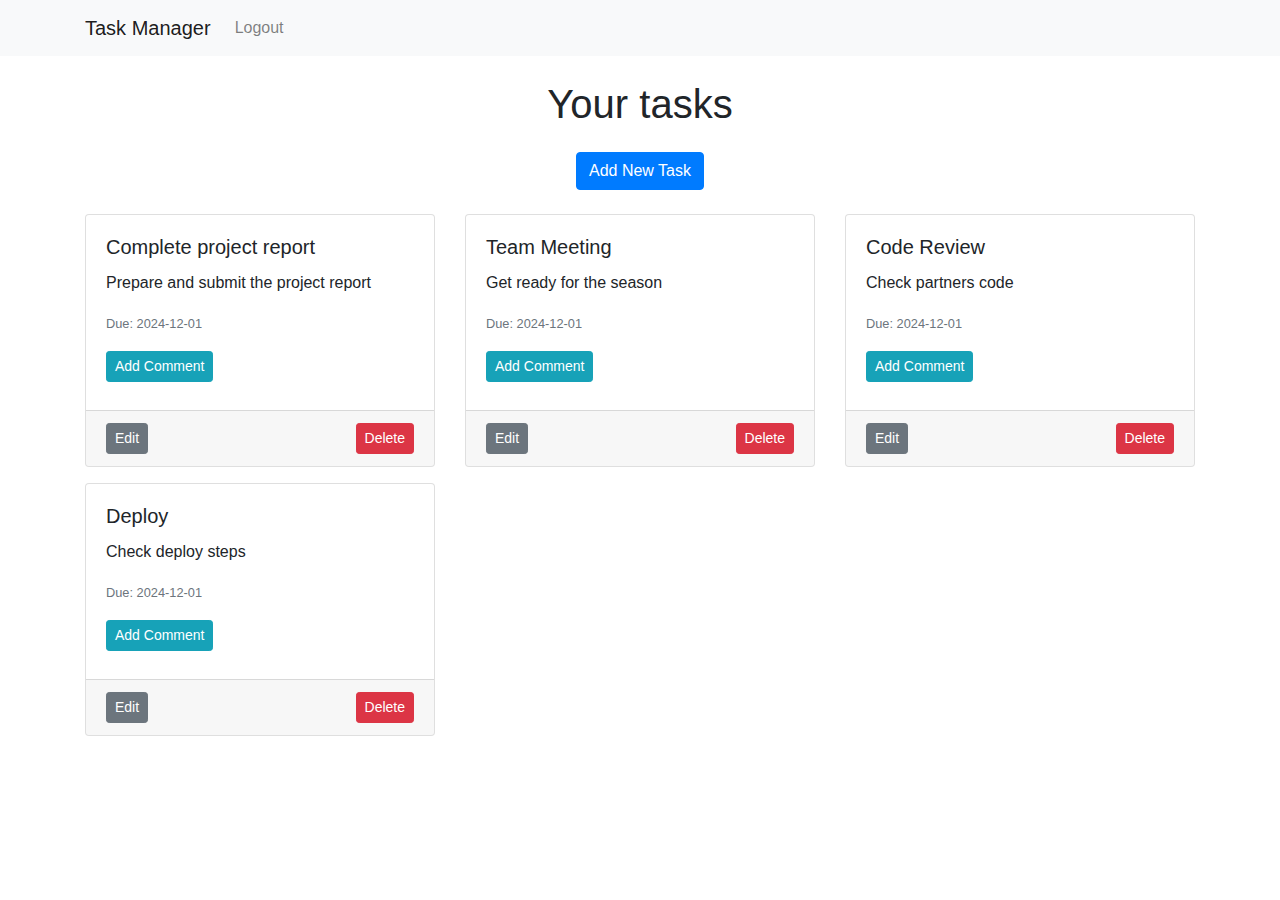
==== CasoEstudio1/app-tareas/dashboard.html @ ea88c94a "Cambio de Carpetas" ====
<!DOCTYPE html>
<html lang="en">
  <head>
    <meta charset="UTF-8" />
    <meta name="viewport" content="width=device-width, initial-scale=1.0" />
    <title>Dashboard</title>
    <link
      href="https://stackpath.bootstrapcdn.com/bootstrap/4.5.2/css/bootstrap.min.css"
      rel="stylesheet"
    />
  </head>
  <body>
    <nav class="navbar navbar-expand-lg navbar-light bg-light">
      <div class="container">
        <a class="navbar-brand" href="#">Task Manager</a>
        <button
          class="navbar-toggler"
          type="button"
          data-bs-toggle="collapse"
          data-bs-target="#navbarNav"
          aria-controls="navbarNav"
          aria-expanded="false"
          aria-label="Toggle navigation"
        >
          <span class="navbar-toggler-icon"></span>
        </button>
        <div class="collapse navbar-collapse" id="navbarNav">
          <ul class="navbar-nav ms-auto">
            <li class="nav-item">
              <a class="nav-link" href="index.html">Logout</a>
            </li>
          </ul>
        </div>
      </div>
    </nav>

    <div class="container my-4">
      <h1 class="text-center mb-4">Your tasks</h1>
      <div class="d-flex justify-content-center mb-4">
        <button
          class="btn btn-primary"
          data-bs-toggle="modal"
          data-bs-target="#taskModal"
        >
          Add New Task
        </button>
      </div>
      <div class="row" id="task-list">
        <!-- Mostrar aquí los cards de las tareas -->
      </div>
    </div>

    <!-- Modal para agregar tarea -->
    <div
      class="modal fade"
      id="taskModal"
      tabindex="-1"
      aria-labelledby="taskModalLabel"
      aria-hidden="true"
    >
      <div class="modal-dialog">
        <div class="modal-content">
          <div class="modal-header">
            <h5 class="modal-title" id="taskModalLabel">Add Task</h5>
            <button
              type="button"
              class="btn-close"
              data-bs-dismiss="modal"
              aria-label="Close"
            ></button>
          </div>
          <div class="modal-body">
            <form id="task-form">
              <input type="hidden" id="task-id" />
              <div class="mb-3">
                <label for="task-title" class="form-label">Task Title</label>
                <input
                  type="text"
                  class="form-control"
                  id="task-title"
                  required
                />
              </div>
              <div class="mb-3">
                <label for="task-desc" class="form-label"
                  >Task Description</label
                >
                <textarea
                  class="form-control"
                  id="task-desc"
                  rows="3"
                  required
                ></textarea>
              </div>
              <div class="mb-3">
                <label for="due-date" class="form-label">Due Date</label>
                <input
                  type="date"
                  class="form-control"
                  id="due-date"
                  required
                />
              </div>
              <div class="d-flex justify-content-between">
                <button type="submit" class="btn btn-primary">Save Task</button>
                <button
                  type="button"
                  class="btn btn-secondary"
                  data-bs-dismiss="modal"
                >
                  Cancel
                </button>
              </div>
            </form>
          </div>
        </div>
      </div>
    </div>

    <!-- Modal para agregar comentario -->
    <div
      class="modal fade"
      id="commentModal"
      tabindex="-1"
      aria-labelledby="commentModalLabel"
      aria-hidden="true"
    >
      <div class="modal-dialog">
        <div class="modal-content">
          <div class="modal-header">
            <h5 class="modal-title" id="commentModalLabel">Add Comment</h5>
            <button
              type="button"
              class="btn-close"
              data-bs-dismiss="modal"
              aria-label="Close"
            ></button>
          </div>
          <div class="modal-body">
            <textarea
              id="comment-text"
              class="form-control"
              rows="3"
            ></textarea>
          </div>
          <div class="modal-footer">
            <button
              type="button"
              class="btn btn-secondary"
              data-bs-dismiss="modal"
            >
              Cancel
            </button>
            <button type="button" id="save-comment" class="btn btn-primary">
              Save Comment
            </button>
          </div>
        </div>
      </div>
    </div>
    <script src="https://cdn.jsdelivr.net/npm/bootstrap@5.3.0/dist/js/bootstrap.bundle.min.js"></script>
    <script src="js/dashboard.js"></script>
  </body>
</html>
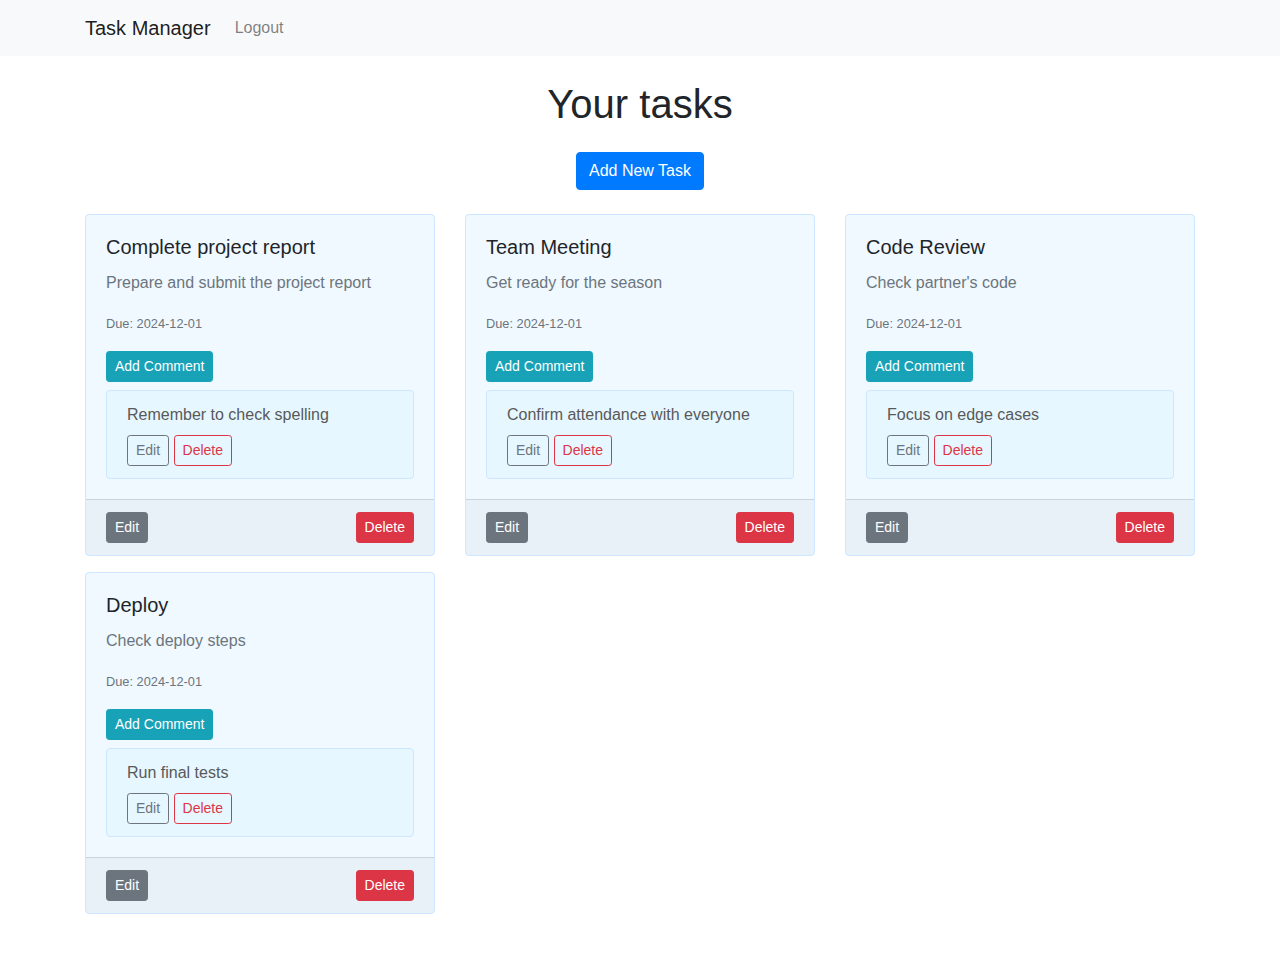
==== commit 16519f41: "Mejoras" ====
--- a/CasoEstudio1/app-tareas/dashboard.html
+++ b/CasoEstudio1/app-tareas/dashboard.html
@@ -128,7 +128,7 @@
       <div class="modal-dialog">
         <div class="modal-content">
           <div class="modal-header">
-            <h5 class="modal-title" id="commentModalLabel">Add Comment</h5>
+            <h5 class="modal-title" id="commentModalLabel">Add/Edit Comment</h5>
             <button
               type="button"
               class="btn-close"
